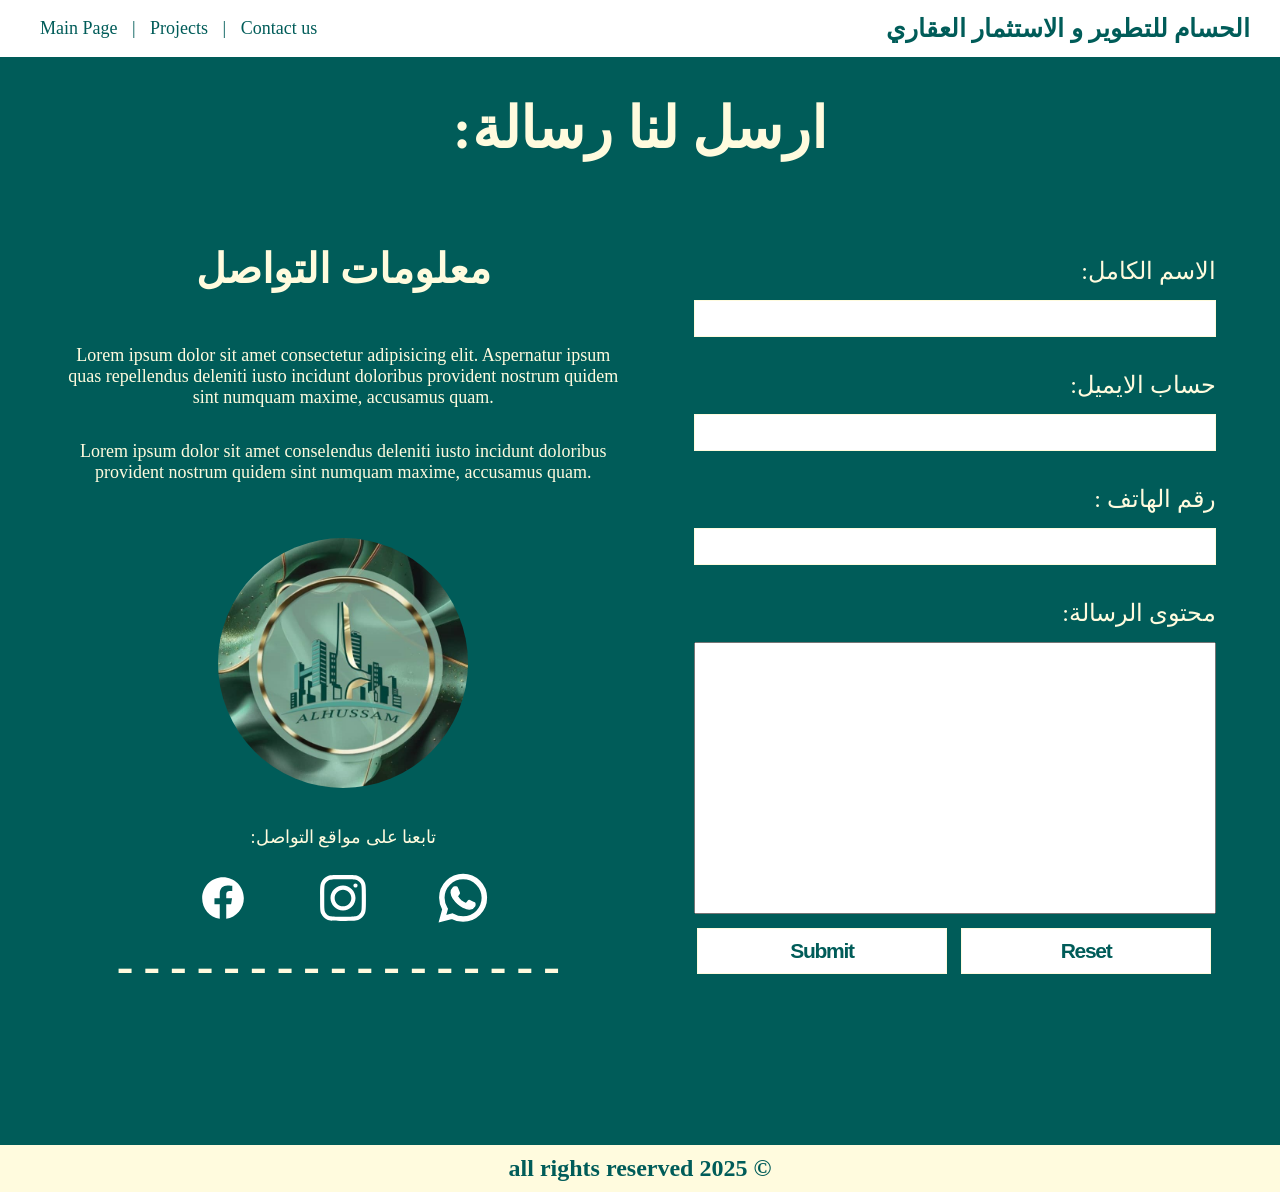
==== contact.html @ 30ff72fc "Add files via upload" ====
<!DOCTYPE html>
<html lang="en">
<head>
    <meta charset="UTF-8">
    <meta http-equiv="X-UA-Compatible" content="IE=edge">
    <meta name="viewport" content="width=device-width, initial-scale=1.0">
    <title>شركة الحسام </title>
    <link rel="stylesheet" href="style.css">
    <link rel="icon" type="image/x-icon"
        href="/2025/الحسام للتطوير العقاري/photos/557395734_122093201583064182_9108941065320443101_n.jpg">
</head>
<body style="background-color: #005c59;">
    <header>
        <div class="headerLinks">
            <a href="index.html" class="headerLink">Main Page</a>
            |
            <a href="projects.html" class="headerLink">Projects</a>
            |
            <a href="contact.html" class="headerLink">Contact us</a>
        </div>
        <div class="headerName">
            الحسام للتطوير و الاستثمار العقاري
        </div>
    </header>

    <h1 class="contactFormH1">:ارسل لنا رسالة</h1>
    <section class="ContactForm">
<form action="https://formsubmit.co/alhussam.company2025@gmail.com">
    <div class="InputBlock">
        <p for="text">:الاسم الكامل</p>
        
        <input type="text" name="text" id="text" required>
    </div>
    <div class="InputBlock">
        <p for="email">:حساب الايميل</p>
        <input type="email" name="email" id="email" required> 
    </div>
    <div class="InputBlock">
        <p for="number">:  رقم الهاتف</p>
        <input type="tel" name="number" id="number" required>
    </div>
    <div class="InputBlock TextArea">
        <p for=""textarea>:محتوى الرسالة</p>
        <textarea id="textarea" required>
        </textarea>
    </div>
    <div class="formButtons">
        <input type="submit">
        <input type="reset">
    </div>
</form>
<div class="otherContacts">
<h1>معلومات التواصل</h1>
<p>Lorem ipsum dolor sit amet consectetur adipisicing elit. Aspernatur ipsum quas repellendus deleniti iusto incidunt doloribus provident nostrum quidem sint numquam maxime, accusamus quam.</p>
<p>Lorem ipsum dolor sit amet conselendus deleniti iusto incidunt doloribus provident nostrum quidem sint numquam maxime, accusamus quam.</p>
<img src="photos/company logo 2.jpg" alt="" width="250" height="250">
<p>:تابعنا على مواقع التواصل</p>
<div class="ContactIcons">
    <div class="ContactPageLink"><a href=""><img src="svgs/facebook.svg" alt="facebook" width="50" height="50"></a></div>
    <div class="ContactPageLink"><a href=""><img src="svgs/instagram.svg" alt="instagram"  width="50" height="50"></a></div>
    <div class="ContactPageLink"><a href=""><img src="svgs/whatsapp.svg" alt="whatsapp"  width="50" height="50"></a></div>
</div>
<div class="ContactsectionBorder"><span>-----------------</span></div>
</div>
    </section>


    <footer>
        <h1 style="background-color: #FFFBDE; color: #005c59;">all rights reserved 2025 &copy;  </h1>
    </footer>
</body>
</html>
---- style.css ----
body {
    background-color: #FFFBDE;
    margin: 0;
}

header {
    background-color: white;
    display: flex;
    width: 100%;

    margin: 0 auto;
    justify-content: space-between;
    padding: 14px 0;
    align-items: center;
    user-select: none;
    line-break: none;
}

.headerLinks a,
.headerLinks {
    text-decoration: none;
    color: #005c59;
    margin: 0 10px;
    font-size: 18px;
    transition: 500ms ease;

}

.headerLinks {
    margin-left: 30px;
}

.headerLink {
    transition: 500ms ease;
}

.headerLink:hover {
    color: #001d11;
}

.headerName {
    color: #005c59;
    font-size: 25px;
    font-weight: 900;
    margin-right: 30px;
}

.heroPage {
    background-image: url(photos/backgroundCityImage4.jpg);
    width: 100%;
    height: 95vh;
    background-repeat: no-repeat;
    background-size: cover;
    display: flex;
    flex-direction: column;
    justify-content: center;
    align-items: center;
    user-select: none;
}

.heroPage p {
    background: rgba(36, 36, 36, 0.637);
    font-size: 62px;
    width: 50%;
    text-align: center;
    color: white;
}

.firstAbout {
    margin: 10px 0 10px;
}

.firstAbout>p {
    text-align: right;
    margin: 30px 50px 0 50px;
    font-size: 60px;
    color: #90D1CA;
}

.startInfo {
    display: flex;
    justify-content: center;
    align-items: center;
    gap: 30px;
}

.startInfoText {
    width: 55%;
    text-align: right;
    align-self: flex-start;
}

.startInfoText p {
    font-size: 59px;
    font-weight: 900;
    color: #005c59;
    ;
}

.startInfoText h1 {
    font-size: 25px;

}

.sectionBorder {
    width: 100%;
    margin: 0 auto;
    text-align: center;
}

span {
    color: #005c59;
    font-size: 50px;
    font-weight: 900;
    letter-spacing: 10px;

}

.SecondstartInfo {
    display: flex;
    flex-direction: row-reverse;
    justify-content: flex-start;
    align-items: center;
    margin: 30px auto 40px;
    width: 90%;
    gap: 50px;
}

.SecondstartInfo .startInfoImag {
    margin-right: 35px;
    align-self: flex-end;
    
}

.SecondstartInfo .startInfoText {
    text-align: center;
    width: 25%;
    align-self: flex-start;
    margin-top: 100px;
}

.CurrentYear {
    text-align: left;
    margin: 10px 50px;
    font-size: 60px;
    color: #90D1CA;
}

.Qualities {
    background-color: #005c59;
    padding: 20px 0;
    margin: 20px 0;
}

.qualitiesText {
    text-align: center;
    font-size: 40px;
    color: #FFFBDE;
}

.qualitiesSection {
    display: flex;
    justify-content: center;
    align-items: center;
    flex-wrap: wrap;
}

.qualitiesSection .qualityImage img {
    border-radius: 50%;
    margin: 20px;
}

.qualitiesSection .quality {
    width: 220px;
    height: 220px;
    background-color: #FFFBDE;
    box-shadow: 10px 10px 10px #01221f;

    text-align: center;
    display: flex;
    justify-content: center;
    align-items: center;

    color: #005c59;
    margin: 30px;
    transition: 500ms ease;
}

.qualitiesSection .quality h1 {
    font-size: 20px;
    line-break: strict;
    width: 80%;
}

.qualitiesSection .quality:hover {
    transform: translateY(-15px);
}

.projectsPreview {
    margin: 50px 0;
}

.swiper {
    width: 900px;
    height: 500px;
    margin: 0 auto;
    cursor: grab;
}

.swiper:active {
    cursor: grabbing;
}

.projectsPreview {
    margin: 50px 0;
}

.projectsPreview .ProjectPreviewText {
    text-align: center;
    font-size: 59px;
    color: #005c59;
    ;
    font-weight: 900;
    margin: 40px 0;
}

.ProjectPrv {
    display: flex;
    justify-content: center;
    align-items: center;
    margin: 0 auto;
    gap: 30px;
}

.ProjectText {
    width: 60%;
    display: flex;
    flex-direction: column;
    justify-content: space-between;
    gap: 10px;
    margin: 0 auto;
}

.ProjectText h1 {
    color: #005c59;
}

.ProjectText p {
    width: 100%;
    margin: 0 auto;
    text-align: center;
color: black;
    justify-self: flex-start;
}

.ProjectLink {
    margin-top: 50px;
    display: flex;
    flex-direction: column;
    justify-content: center;
    align-items: center;
    margin-top: -50px;
}

.ProjectLink h1 {
    font-size: 49px;
    color: #005c59;
    font-weight: 900;
}

.ProjectLink a>button {
    width: 220px;
    height: 50px;
    border: solid 1px #005c59;
    background-color: transparent;
    color: #005c59;
    font-size: 24px;
    font-weight: 700;
    cursor: pointer;
    transition: 500ms ease-in-out;
}

.ProjectLink a>button:hover {
    background-color: #005c59;
    border: 1px solid transparent;
    color: rgb(234, 233, 235);
}

.contactMain {
    margin: 50px 0 100px;
}

.ContactLinks {
    margin: 200px auto 100px;
}

.ContactLinks .ContactLinksText {
    color: #005c59;
    ;
    font-size: 42px;
    text-align: center;
}

.ContactLinks .ContactPageLinksLogos {
    width: 80%;
    margin: 0 auto;
    display: flex;
    justify-content: center;
    gap: 50px;
    align-items: center;

}

.ContactPageLink {
    display: flex;
    flex-direction: column;
    justify-content: center;
    align-items: center;
    gap: 40px;
}

.ContactPageLink h1 {
    color: #005c59;
    ;
    font-size: 42px;
    text-align: center;
    margin-top: -20px;
}

.ContactPageLink a>button {
    width: 220px;
    font-size: 20px;
    cursor: pointer;
    height: 60px;
    font-weight: 700;
    background-color: transparent;
    margin: -20px auto 0;
    border: solid 1px #005c59;
    color: #005c59;
    transition: 500ms ease;
}

.ContactPageLink a>button:hover {
    background-color: #005c59;
    border: 1px solid transparent;
    color: rgb(234, 233, 235);
}

.ProjectsTitle {
    text-align: center;
    font-size: 48px;
    color: #005c59;
    margin: 50px 0 -20px 0;
}

.ProjectsFuture {
    text-align: center;
    font-size: 48px;
    color: #005c59;
    margin: 90px 0 50px 0;
}

.ProjectsPage {
    margin: 50px auto;
    display: flex;
    flex-wrap: wrap;
    justify-content: center;
    align-items: center;
}

.ProjectBlock {
    width: 600px;
    height: 400px;
    display: flex;
    justify-content: center;
    align-items: center;
    gap: 10px;
    background-color: #005c5944;
    margin: 10px;
    padding: 10px 20px;
}

.ProjectPageText {
    display: flex;
    flex-direction: column;
    align-items: center;
    justify-content: center;
    color: #FFFBDE;
}

.ProjectPageText h1 {
    font-size: 23px;
    color: #005c59;
    align-self: flex-end;
    margin-right: 20px;
    text-align: right;
}

.ProjectPageText p {
    width: 80%;
    margin: 20px auto;
    font-weight: 200;
    font-size: 18px;
    text-align: right;
    color: #005c59;
}

.ContactForm {
    width: 90%;
    margin: 50px auto 150px;
    display: flex;
    flex-direction: row-reverse;

}

.contactFormH1 {
    text-align: center;
    font-size: 57px;
    color: #FFFBDE;
}

form {
    display: flex;
    flex-direction: column;
    align-items: flex-end;
    justify-content: center;
    gap: 10px;
    width: 85%;
    margin: 0 auto;
}

p {
    text-align: right;
    font-size: 24px;
    margin-bottom: 15px;
    color: #FFFBDE;
}

form input {
    width: 500px;
    padding: 10px;
    border: 1px solid #FFFBDE;
    background-color: white;
}

form textarea {
    width: 510px;
    font-size: 19px;
    text-align: right;
    padding: 5px;
    height: 260px;
    resize: none;
}

.formButtons input {
    width: 250px;
    margin: 0 5px;
    color: #FFFBDE;
    letter-spacing: -1.3px;
    font-size: 21px;
    font-weight: 700;
    cursor: pointer;
    transition: 500ms ease;
    color: #005c59;
}

.formButtons input:hover {
    background-color: #005c59;
    border: 1px solid #FFFBDE;
    color: rgb(234, 233, 235);
}


.otherContacts {
    display: flex;
    flex-direction: column;
    justify-content: center;
    align-items: center;
    width: 80%;
    margin: 0 auto;
    text-align: center;
}

.otherContacts p {
    font-size: 18px;
    text-align: center;
}

.otherContacts h1 {
    font-size: 41px;
    color: #FFFBDE;
}

.ContactIcons {
    display: flex;
    gap: 70px;
    margin: 10px 0;
}

.otherContacts>img {
    border-radius: 50%;

    margin: 40px 0 20px;
}

.ContactsectionBorder>span {
    color: #FFFBDE;
}







footer h1 {
    margin: 0;
    background-color: #005c59;
    text-align: center;
    font-size: 24px;
    padding: 10px 0;
    margin: 10px 0 0;
    color: #FFFBDE;
}

































@media (max-width: 1110px) {
    .SecondstartInfo {
        flex-direction: column;
        justify-content: center;
        align-items: center;
        gap: 0;
    }

    .SecondstartInfo .startInfoImage {
        align-self: center;
        margin: 0;
    }

    .SecondstartInfo .startInfoText {
        align-self: center;
        width: 90%;
        margin: 0;
    }
    .sectionBorder span
    {
        font-size: 4vw;
        letter-spacing:4px;
    }
    .ContactForm
    {
        flex-direction: column;
        justify-content: center;
        align-self: center;
    }
    form 
    {
        justify-content: center;
        align-items: center;
    }
}
@media (max-width: 914px)
{
.swiper
{
    width: 700px;
}
.ProjectPrv
{
    gap: 10;
    flex-direction: column;
}
    .ProjectText h1
    {
   font-size: 24px;

   align-self: center;
    }
    .ProjectText
    {
        margin: -30px 0 50px;
    }
    .ProjectText p 
    {
        font-size: 20px;
    }
}
@media (max-width: 842px) {
    .heroPage p {
        width: 85%;
    }
    .startInfo
    {
        flex-direction: column-reverse;
    }
    .startInfo .startInfoText
    {
        align-self: center;
        text-align: center;
        width: 90%;
    }
    .SecondstartInfo .startInfoImage {
       transform: scale(0.8);
    }
}
@media (max-width: 714px) {
    .swiper
{
    width: 480px;
}
.ProjectPrv
{
    flex-direction: column;

}
.ProjectText
{
    width: 100%;
    margin-top: -20px;
    margin-bottom: 20px;
}
.formButtons
{
    width: 115%;
    display: flex;
}
.InputBlock input 
{
    width: 80vw;
}
.InputBlock textarea
{
    width: 85vw;
}
}


@media (max-width: 667px) {
    .headerLinks a {
        font-size: 16px;

    }

    .headerLinks {
        margin-left: 10px;
    }

    .headerName {
        font-size: 21px;
        margin-right: 15px;
    }
    .SecondstartInfo .startInfoImage {
        transform: scale(0.7);
     }
     .ProjectBlock
     {
        transform: scale(0.9);
        margin-bottom: -20px;
     }
}

@media (max-width:563px) {
    
    .headerLinks a {
        font-size: 14px;
        margin: 0;
    }
    .SecondstartInfo .startInfoImage {
        transform: scale(0.55);
     }
     .sectionBorder span
     {
         font-size: 4vw;
         letter-spacing:3px;
     }
     .ProjectBlock
     {
         transform: scale(0.8);
         margin-bottom: -70px;
     }
}
@media (max-width: 494px) {
    .headerName {
        font-size: 15px;
        
        text-align: right;
    }

    .headerLinks a {
        font-size: 12px;
        margin: 0;
        line-break: auto;
    }
    .SecondstartInfo .startInfoImage
    {
        transform: scale(0.5);
    }
.projectsPreview .ProjectPreviewText
{
    font-size: 45px;
}
    .swiper
    {
       width: 300px;
    }
    .ProjectImage
    {
        width: 100%;
    }
    .ProjectPrv .ProjectText 
    {
        margin: -10px 0 70px;
    }
    .ContactLinksText h1
    {
        font-size: 59px;
    }
    .ContactPageLinksLogos
    {
        flex-wrap: wrap;
    }
    .ContactPageLink h1
    {
       font-size: 36px;
       width: 90%;
    }
    .ProjectPreviewSwiper
    {
        overflow: hidden;
    }
    .ProjectBlock
    {
        transform: scale(0.6);
        margin-bottom: -160px;
    }
    .ProjectsTitle
    {
        margin-bottom: -110px;
    }
    .ProjectsFuture
    {
        margin: 150px auto 100px;
    }
}
@media (max-width: 480px) {
   
}

@media (max-width: 371px) {
    .heroPage p {
        font-size: 50px;
    }

}
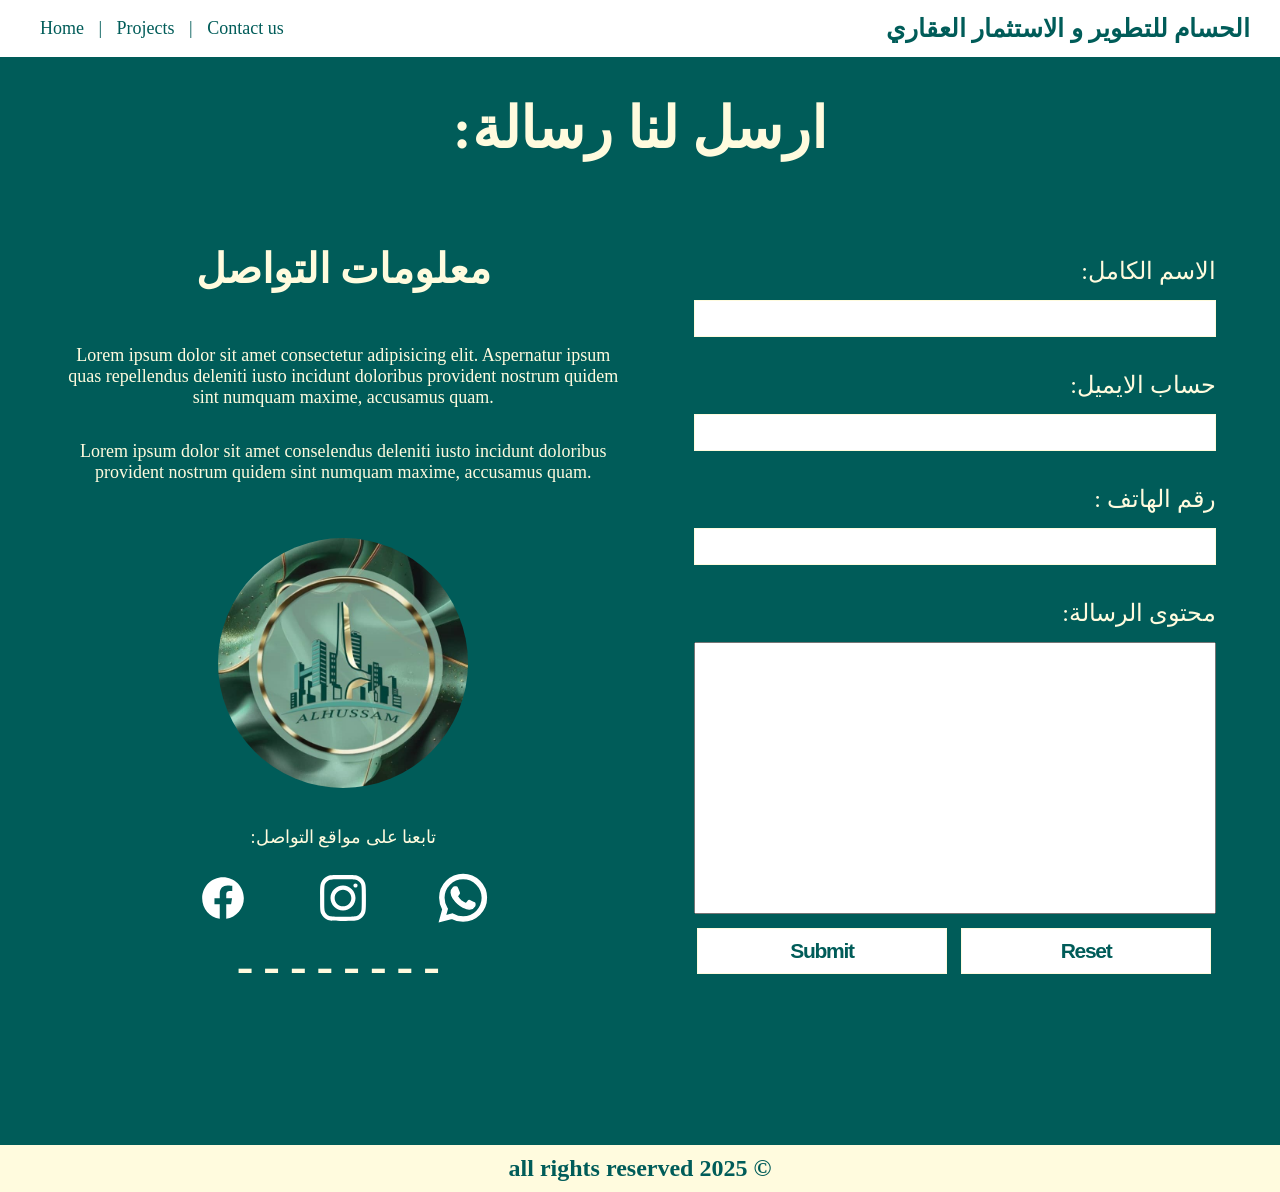
==== commit c24d2fd6: "Add files via upload" ====
--- a/contact.html
+++ b/contact.html
@@ -7,12 +7,12 @@
     <title>شركة الحسام </title>
     <link rel="stylesheet" href="style.css">
     <link rel="icon" type="image/x-icon"
-        href="/2025/الحسام للتطوير العقاري/photos/557395734_122093201583064182_9108941065320443101_n.jpg">
+        href="photos/557395734_122093201583064182_9108941065320443101_n.jpg">
 </head>
 <body style="background-color: #005c59;">
     <header>
         <div class="headerLinks">
-            <a href="index.html" class="headerLink">Main Page</a>
+            <a href="index.html" class="headerLink">Home</a>
             |
             <a href="projects.html" class="headerLink">Projects</a>
             |
@@ -56,11 +56,11 @@
 <img src="photos/company logo 2.jpg" alt="" width="250" height="250">
 <p>:تابعنا على مواقع التواصل</p>
 <div class="ContactIcons">
-    <div class="ContactPageLink"><a href=""><img src="svgs/facebook.svg" alt="facebook" width="50" height="50"></a></div>
+    <div class="ContactPageLink"><a href="https://www.facebook.com/share/16ykU5cnoa/"><img src="svgs/facebook.svg" alt="facebook" width="50" height="50"></a></div>
     <div class="ContactPageLink"><a href=""><img src="svgs/instagram.svg" alt="instagram"  width="50" height="50"></a></div>
     <div class="ContactPageLink"><a href=""><img src="svgs/whatsapp.svg" alt="whatsapp"  width="50" height="50"></a></div>
 </div>
-<div class="ContactsectionBorder"><span>-----------------</span></div>
+<div class="ContactsectionBorder"><span>--------</span></div>
 </div>
     </section>
 
--- a/style.css
+++ b/style.css
@@ -68,7 +68,8 @@
 }
 
 .firstAbout {
-    margin: 10px 0 10px;
+    margin: 100px auto;
+    width: 90%;
 }
 
 .firstAbout>p {
@@ -86,13 +87,14 @@
 }
 
 .startInfoText {
-    width: 55%;
+    width: 70%;
     text-align: right;
     align-self: flex-start;
+    margin: 0 auto;
 }
 
 .startInfoText p {
-    font-size: 59px;
+    font-size: 58px;
     font-weight: 900;
     color: #005c59;
     ;
@@ -134,10 +136,10 @@
 }
 
 .SecondstartInfo .startInfoText {
-    text-align: center;
-    width: 25%;
-    align-self: flex-start;
-    margin-top: 100px;
+    text-align: left;
+    width: 50%;
+    line-height: 1.2;
+align-self: center;   
 }
 
 .CurrentYear {
@@ -220,39 +222,52 @@
     text-align: center;
     font-size: 59px;
     color: #005c59;
-    ;
     font-weight: 900;
     margin: 40px 0;
 }
 
 .ProjectPrv {
     display: flex;
-    justify-content: center;
-    align-items: center;
+    flex-direction: column-reverse;
+    justify-content: center;
+    align-items: center;
+    margin: 0 auto;   
+}
+
+.ProjectText h1 {
+    color: #005c59;
+    text-align: center;
+    margin: 40px 0 60px;
+}
+.ProjectImage 
+{
+    
+    transform: scale(1.2);
+    z-index: 1;
+   margin: 0 auto 10px;
+}
+.ProjectImage img 
+{
+    transition: 500ms ease;
+    margin: 0 auto 60px;
+}
+.ProjectImage:hover img
+{
+opacity: 20%;
+transform: translateY(-10px);
+}
+.ProjectText p {
+    width: 60%;
     margin: 0 auto;
-    gap: 30px;
-}
-
-.ProjectText {
-    width: 60%;
-    display: flex;
-    flex-direction: column;
-    justify-content: space-between;
-    gap: 10px;
-    margin: 0 auto;
-}
-
-.ProjectText h1 {
-    color: #005c59;
-}
-
-.ProjectText p {
-    width: 100%;
-    margin: 0 auto;
-    text-align: center;
-color: black;
-    justify-self: flex-start;
-}
+    text-align: center;
+    font-weight: 900;
+    position: absolute;
+    top: 50%;
+    left: 20%;
+    color: #005c59;
+    z-index: 0;
+}
+
 
 .ProjectLink {
     margin-top: 50px;
@@ -362,10 +377,11 @@
 }
 
 .ProjectsPage {
-    margin: 50px auto;
+    margin: 50px 0;
+    margin-left: 15px;
     display: flex;
     flex-wrap: wrap;
-    justify-content: center;
+    justify-content: flex-start;
     align-items: center;
 }
 
@@ -375,6 +391,7 @@
     display: flex;
     justify-content: center;
     align-items: center;
+   
     gap: 10px;
     background-color: #005c5944;
     margin: 10px;
@@ -553,12 +570,27 @@
 
 
 
-
+@media (Max-width: 1200px) {
+    .ProjectsPage
+    {
+        justify-content: center;
+        margin: 50px auto;
+    }
+}
 
 
 @media (max-width: 1110px) {
+    .startInfo .startInfoText p
+{
+    font-size: 50px;        
+    }
+    .startInfo .startInfoText h1 
+    {
+        font-size: 22px;
+    }
+   
     .SecondstartInfo {
-        flex-direction: column;
+        flex-direction: column-reverse;
         justify-content: center;
         align-items: center;
         gap: 0;
@@ -572,7 +604,8 @@
     .SecondstartInfo .startInfoText {
         align-self: center;
         width: 90%;
-        margin: 0;
+        margin: 20px auto;
+        text-align: center;
     }
     .sectionBorder span
     {
@@ -591,6 +624,15 @@
         align-items: center;
     }
 }
+@media (max-width: 999px) {
+    .startInfo
+    {
+        flex-direction: column-reverse;
+        justify-content: center;
+        align-items: center;
+        margin-bottom: -60px;
+    }
+}
 @media (max-width: 914px)
 {
 .swiper
@@ -600,21 +642,18 @@
 .ProjectPrv
 {
     gap: 10;
-    flex-direction: column;
+    flex-direction: column-reverse;
 }
     .ProjectText h1
     {
-   font-size: 24px;
-
+   font-size: 34px;
    align-self: center;
-    }
-    .ProjectText
-    {
-        margin: -30px 0 50px;
+   margin: 10px auto 60px;
     }
     .ProjectText p 
     {
-        font-size: 20px;
+        font-size: 30px;
+        top: 30%;
     }
 }
 @media (max-width: 842px) {
@@ -631,25 +670,29 @@
         text-align: center;
         width: 90%;
     }
-    .SecondstartInfo .startInfoImage {
-       transform: scale(0.8);
+     .startInfoImage {
+       transform: scale(0.9);
     }
 }
 @media (max-width: 714px) {
     .swiper
 {
-    width: 480px;
+    width: 600px;
 }
 .ProjectPrv
 {
-    flex-direction: column;
-
-}
-.ProjectText
-{
-    width: 100%;
-    margin-top: -20px;
-    margin-bottom: 20px;
+    flex-direction: column-reverse;
+
+}
+.ProjectImage
+{
+    margin: -50px auto;
+    transform: scale(0.9);
+}
+.ProjectText p 
+{
+    top: 30%;
+    font-size: 28px;
 }
 .formButtons
 {
@@ -681,24 +724,79 @@
         font-size: 21px;
         margin-right: 15px;
     }
-    .SecondstartInfo .startInfoImage {
-        transform: scale(0.7);
+     .startInfoImage {
+        transform: scale(0.8);
      }
+    .firstAbout
+    {
+        margin-bottom: 0px;
+    }
+    .firstAbout .startInfoText
+    {
+        margin-bottom: -50px;
+    }
+    .SecondstartInfo .startInfoText
+    {
+    margin: 10px 0 -10px;
+    }
      .ProjectBlock
      {
         transform: scale(0.9);
         margin-bottom: -20px;
      }
+     .swiper
+{
+    width: 540px;
+}
+.ProjectImage img 
+{
+    transform: scale(0.9);
+}
+.ProjectImage img:hover
+{
+    transform: scale(0.95) translateY(-20px);
+
+}
+.ProjectText p
+{
+    top: 35%;
+    font-size: 24px;
+}
 }
 
 @media (max-width:563px) {
     
+    .swiper 
+    {
+        width: 450px;
+    }
+    .ProjectImage img 
+{
+    transform: scale(0.8);
+    margin-bottom: 20px;
+    width: 450px;
+    height: 300px;
+    margin: 0 auto;
+}
+.ProjectText p
+{
+  font-size: 22px;
+  top: 40%;
+}
     .headerLinks a {
         font-size: 14px;
         margin: 0;
     }
-    .SecondstartInfo .startInfoImage {
-        transform: scale(0.55);
+     .startInfoImage {
+        transform: scale(0.7);
+     }
+     .firstAbout .startInfoText
+     {
+         margin-bottom: -70px;
+     }
+     .SecondstartInfo .startInfoText
+     {
+     margin: -10px 0 -60px;
      }
      .sectionBorder span
      {
@@ -723,25 +821,40 @@
         margin: 0;
         line-break: auto;
     }
-    .SecondstartInfo .startInfoImage
-    {
-        transform: scale(0.5);
+     .startInfoImage
+    {
+        transform: scale(0.6);
     }
 .projectsPreview .ProjectPreviewText
 {
     font-size: 45px;
+    text-align: center;
+    
 }
     .swiper
     {
-       width: 300px;
+       width: 450px;
+    }
+    .ProjectPrv p 
+    {
+        font-size: 22px;
     }
     .ProjectImage
     {
-        width: 100%;
-    }
-    .ProjectPrv .ProjectText 
-    {
-        margin: -10px 0 70px;
+        transform: scale(1);
+       margin: 20px 0 -24px;  
+    }
+    
+    .ProjectImage:hover img 
+    {
+        transform: scale(0.9);
+    }
+
+    .ProjectPrv .ProjectText h1 
+    {
+     font-size: 30px;
+     text-align: center;
+     margin-bottom: -20px;
     }
     .ContactLinksText h1
     {
@@ -775,12 +888,48 @@
     }
 }
 @media (max-width: 480px) {
-   
-}
+   .swiper
+   {
+    width: 400px;
+    height: 450px;
+   }
+  
+   .ProjectPrv p 
+   {
+    font-size: 19px;
+    top: 40%;
+   }
+} 
 
 @media (max-width: 371px) {
     .heroPage p {
         font-size: 50px;
     }
+    .swiper
+    {
+        width: 350px;
+    }
+    .ProjectPrv .ProjectText h1 
+    {
+        font-size: 32px;
+        width: 80%;
+     
+    }
+    .ProjectImage img 
+    {
+        transform: scale(0.55);
+        margin: 0 0 -90px -5px;
+
+    }
+    .ProjectImage:hover img
+    {
+        transform: scale(0.6);
+    }
+    .ProjectPrv p 
+    {
+        width: 70%;
+        margin: 0 0 0 -26px;
+        top: 50%;
+    }
 
 }
